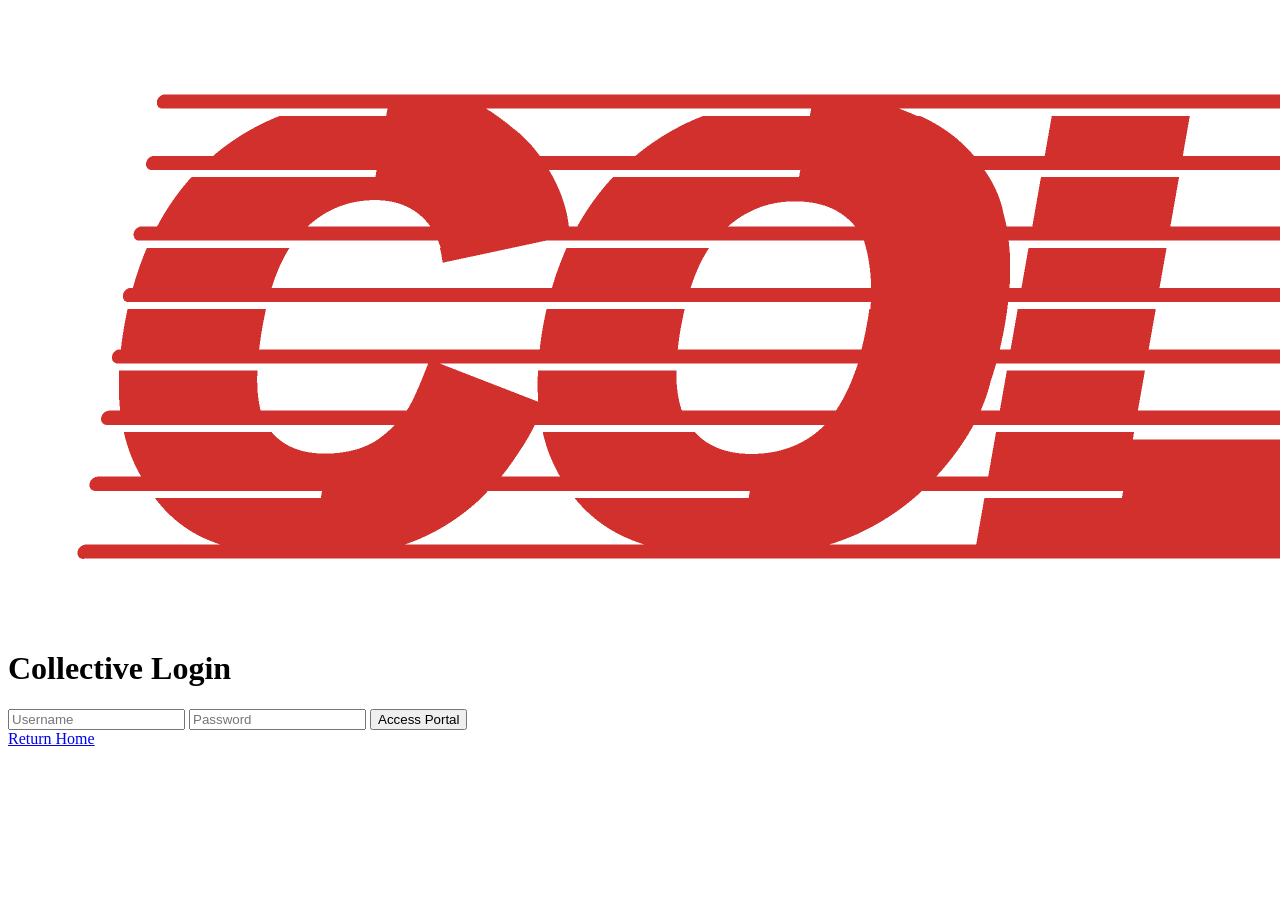
==== login.html @ e80d3c54 "v1 login page" ====
<!DOCTYPE html>
<html lang="en">
<head>
  <meta charset="UTF-8">
  <meta name="viewport" content="width=device-width, initial-scale=1.0">
  <title>Collective Login</title>
  <link rel="stylesheet" href="login.css">
</head>

<body>

<div class="login-container">

  <img src="collectivelogo2.png" alt="Collective Logo" class="logo">

  <h1>Collective Login</h1>

  <form id="loginForm">

    <input
      type="text"
      id="username"
      placeholder="Username"
      required
    >

    <input
      type="password"
      id="password"
      placeholder="Password"
      required
    >

    <button type="submit">
      Access Portal
    </button>

  </form>

  <a href="index.html" class="back-link">
    Return Home
  </a>

</div>

<script src="login.js"></script>

</body>
</html>
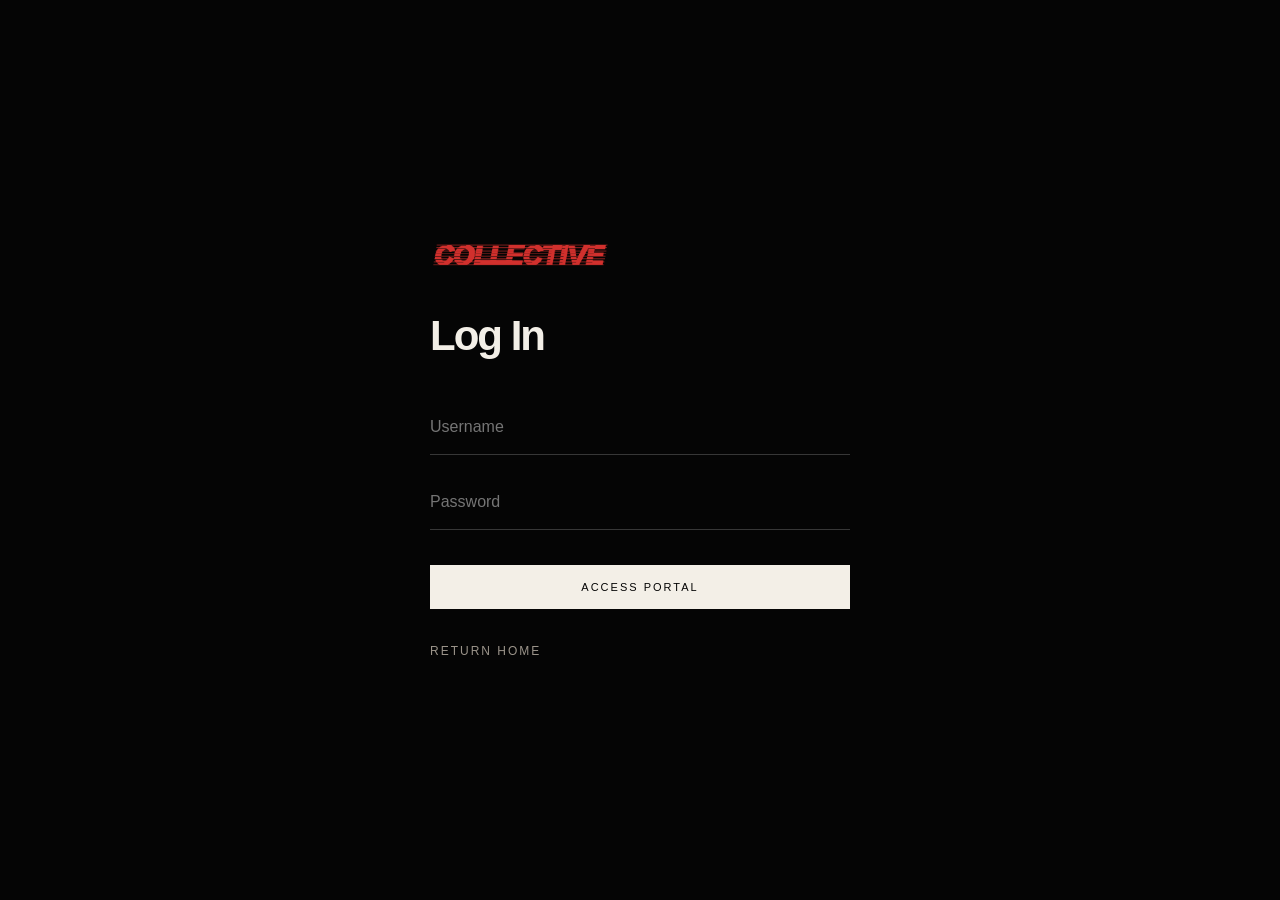
==== commit 1cfadc2e: "Update login.html v1.1" ====
--- a/login.html
+++ b/login.html
@@ -13,7 +13,7 @@
 
   <img src="collectivelogo2.png" alt="Collective Logo" class="logo">
 
-  <h1>Collective Login</h1>
+  <h1>Log In</h1>
 
   <form id="loginForm">
 
--- a/login.css
+++ b/login.css
@@ -0,0 +1,74 @@
+* {
+  margin: 0;
+  padding: 0;
+  box-sizing: border-box;
+}
+
+body {
+  background: #050505;
+  color: #f3efe7;
+  font-family: Arial, Helvetica, sans-serif;
+
+  min-height: 100vh;
+
+  display: flex;
+  justify-content: center;
+  align-items: center;
+
+  padding: 20px;
+}
+
+.login-container {
+  width: 100%;
+  max-width: 420px;
+}
+
+.logo {
+  width: 180px;
+  margin-bottom: 40px;
+}
+
+h1 {
+  font-size: 42px;
+  letter-spacing: -2px;
+  margin-bottom: 40px;
+}
+
+form {
+  display: grid;
+  gap: 20px;
+}
+
+input {
+  width: 100%;
+  background: transparent;
+  border: none;
+  border-bottom: 1px solid rgba(255,255,255,.2);
+  color: #f3efe7;
+  padding: 18px 0;
+  font-size: 16px;
+  outline: none;
+}
+
+button {
+  margin-top: 15px;
+  padding: 16px;
+  background: #f3efe7;
+  color: #050505;
+  border: none;
+  cursor: pointer;
+
+  text-transform: uppercase;
+  letter-spacing: 2px;
+  font-size: 11px;
+}
+
+.back-link {
+  display: inline-block;
+  margin-top: 35px;
+  color: #9b948a;
+  text-decoration: none;
+  font-size: 12px;
+  letter-spacing: 2px;
+  text-transform: uppercase;
+}
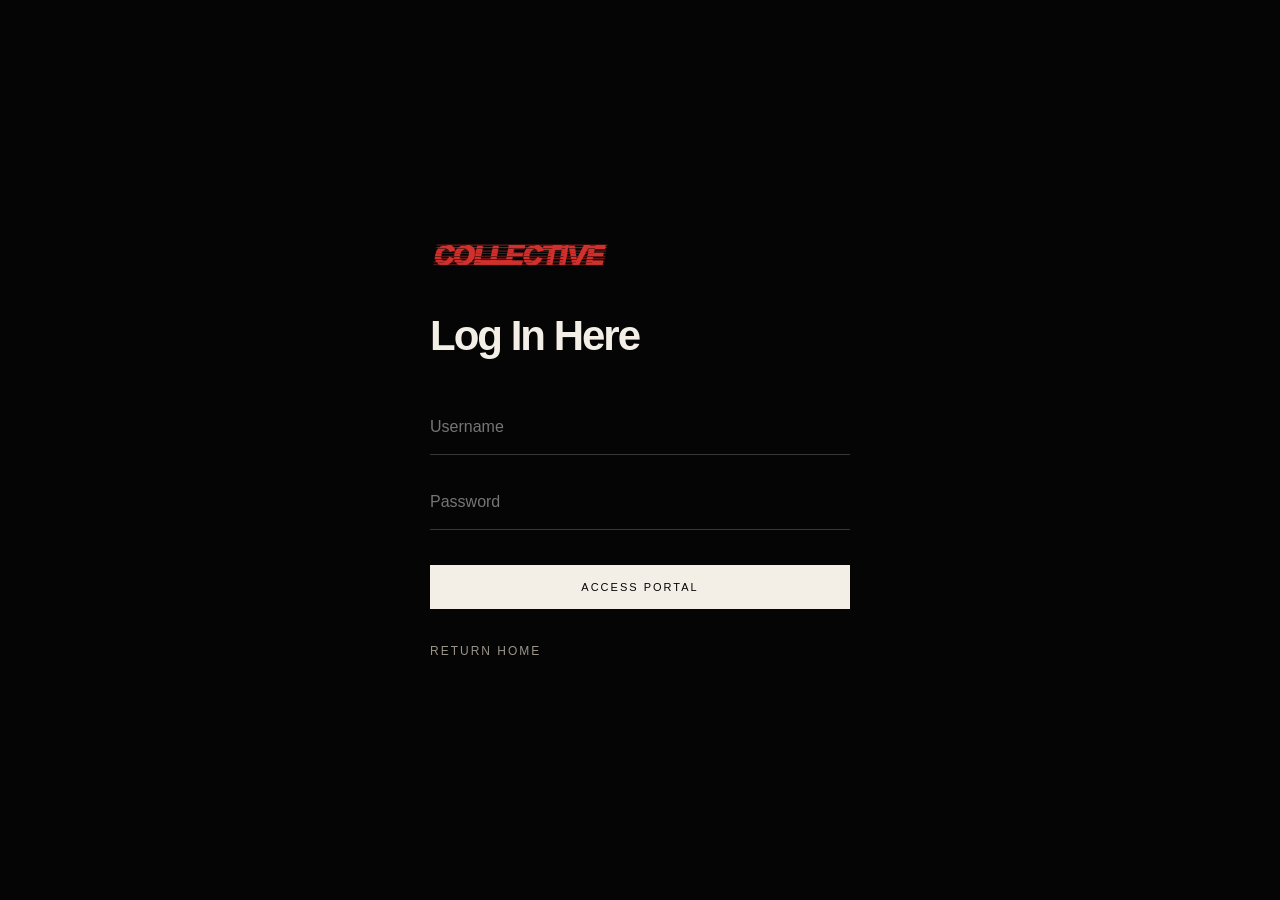
==== commit 2660cad1: "Update login.html" ====
--- a/login.html
+++ b/login.html
@@ -13,7 +13,7 @@
 
   <img src="collectivelogo2.png" alt="Collective Logo" class="logo">
 
-  <h1>Log In</h1>
+  <h1>Log In Here</h1>
 
   <form id="loginForm">
 
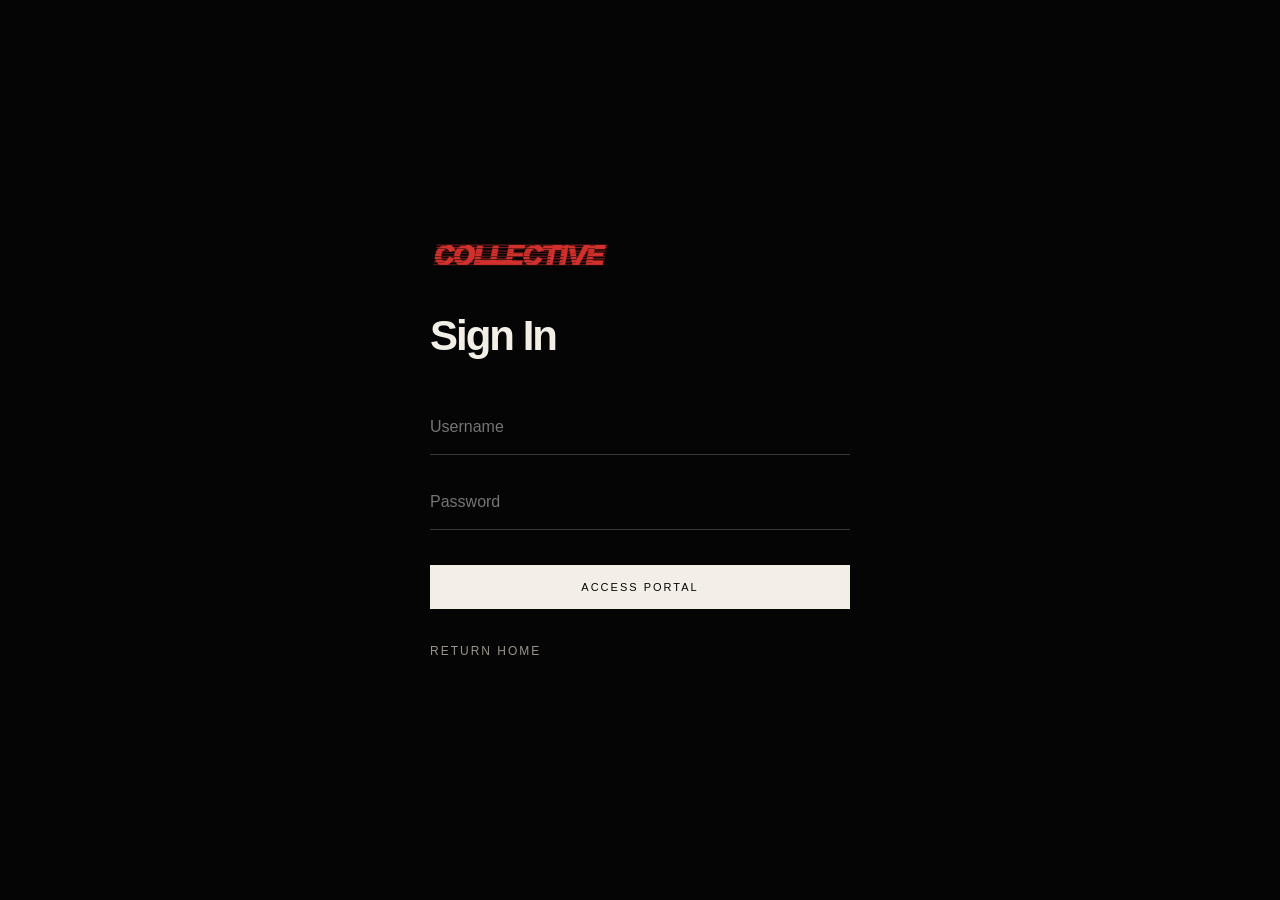
==== commit 8e03d696: "Update login.html" ====
--- a/login.html
+++ b/login.html
@@ -13,7 +13,7 @@
 
   <img src="collectivelogo2.png" alt="Collective Logo" class="logo">
 
-  <h1>Log In Here</h1>
+  <h1>Sign In</h1>
 
   <form id="loginForm">
 
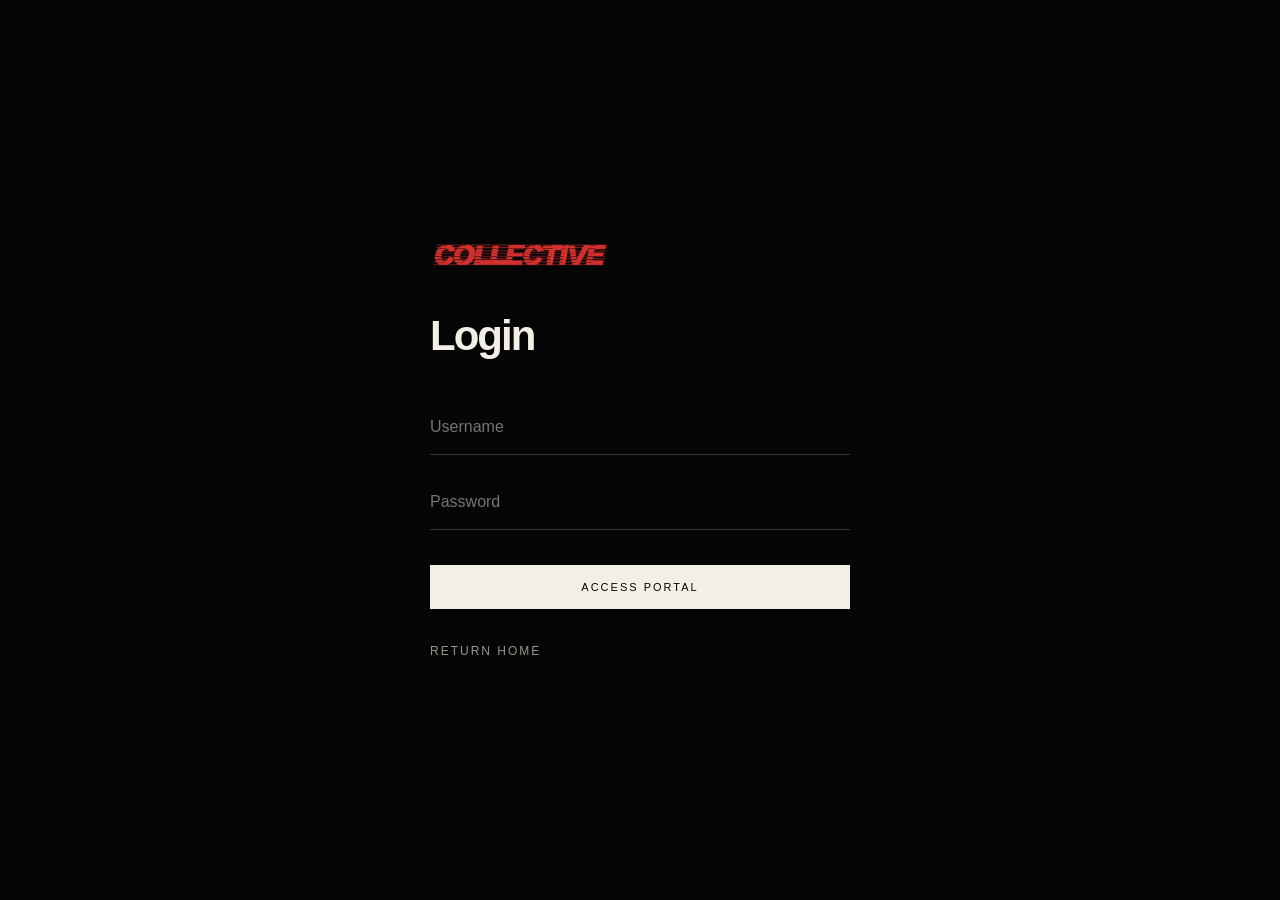
==== commit 84135fe6: "Update login.html" ====
--- a/login.html
+++ b/login.html
@@ -13,7 +13,7 @@
 
   <img src="collectivelogo2.png" alt="Collective Logo" class="logo">
 
-  <h1>Sign In</h1>
+  <h1>Login</h1>
 
   <form id="loginForm">
 
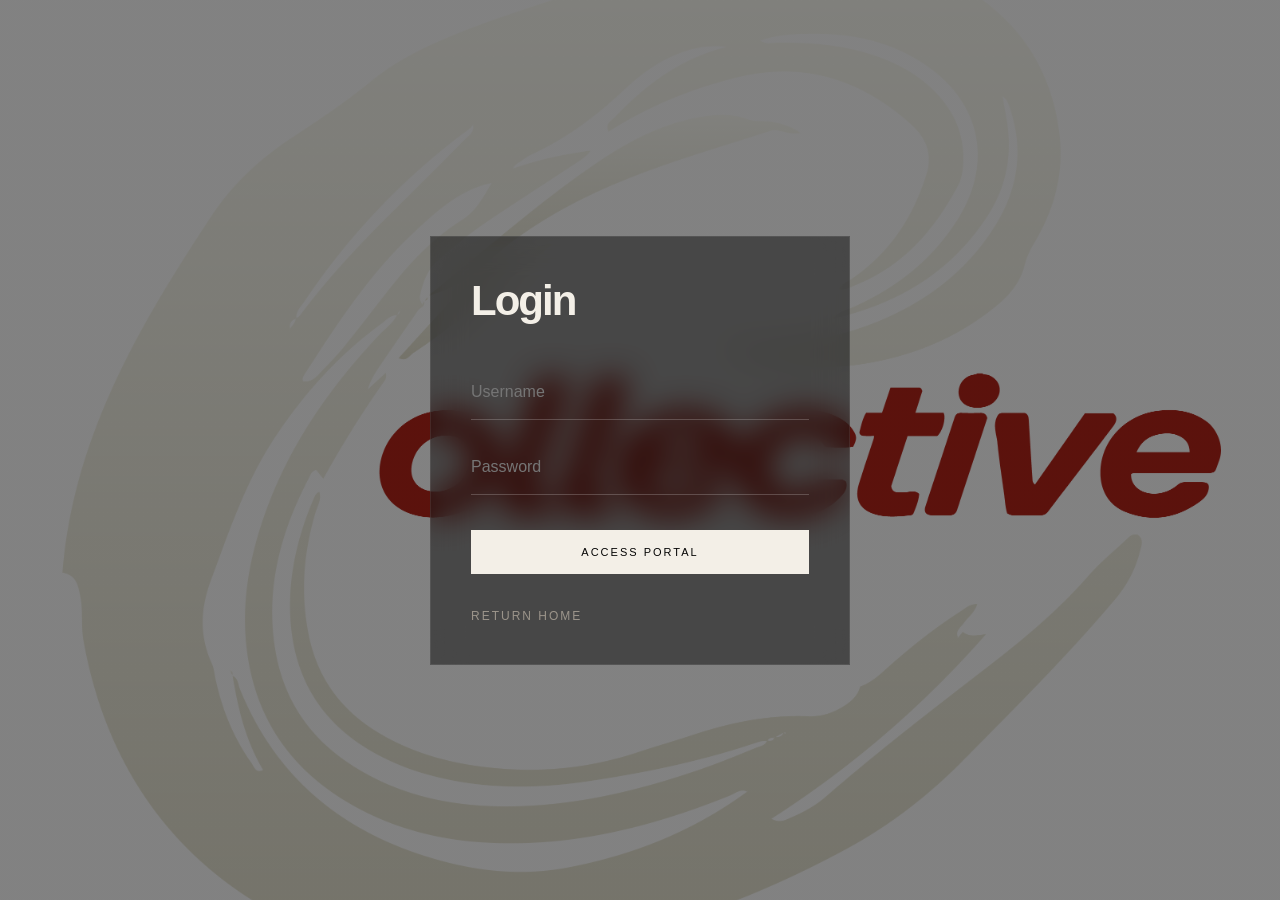
==== commit 36edd5c3: "Update login.html" ====
--- a/login.html
+++ b/login.html
@@ -9,9 +9,7 @@
 
 <body>
 
-<div class="login-container">
-
-  <img src="collectivelogo2.png" alt="Collective Logo" class="logo">
+  <div class="login-container">
 
   <h1>Login</h1>
 
--- a/login.css
+++ b/login.css
@@ -5,10 +5,6 @@
 }
 
 body {
-  background: #050505;
-  color: #f3efe7;
-  font-family: Arial, Helvetica, sans-serif;
-
   min-height: 100vh;
 
   display: flex;
@@ -16,11 +12,48 @@
   align-items: center;
 
   padding: 20px;
+
+  background: transparent;
+
+  font-family: Arial, Helvetica, sans-serif;
+  color: #f3efe7;
+
+  background:
+    linear-gradient(
+      rgba(5, 5, 5, 0.5),
+      rgba(5, 5, 5, 0.5)
+    ),
+    url("collectivelogo1.png");
+
+  background-size: cover;
+  background-position: center;
+  background-repeat: no-repeat;
+}
+
+.background-blur {
+  position: fixed;
+  inset: 0;
+
+  background-image: url("collectivelogo1");
+  background-size: cover;
+  background-position: center;
+
+  filter: blur(25px);
+  transform: scale(1.1);
+
+  z-index: -2;
 }
 
 .login-container {
   width: 100%;
   max-width: 420px;
+
+  padding: 40px;
+
+  background: rgba(0, 0, 0, 0.45);
+  backdrop-filter: blur(16px);
+
+  border: 1px solid rgba(255,255,255,0.08);
 }
 
 .logo {
